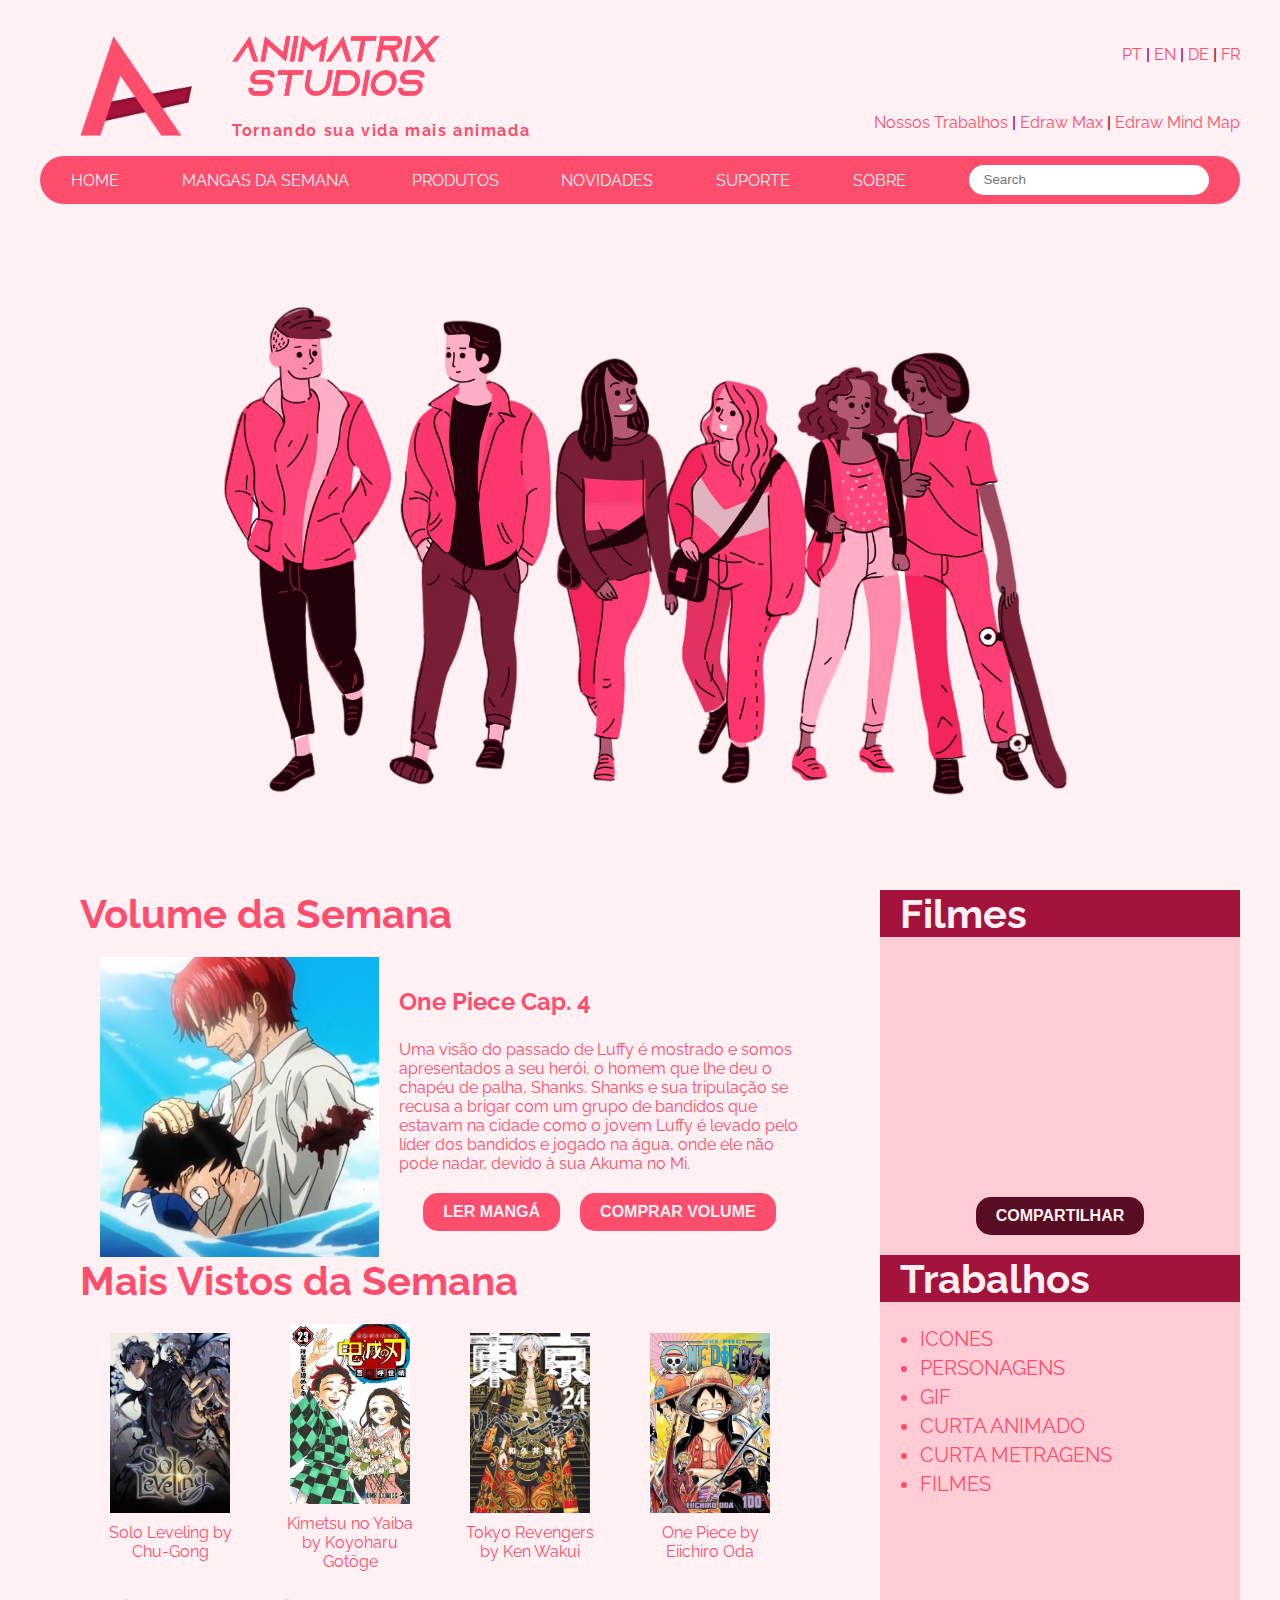
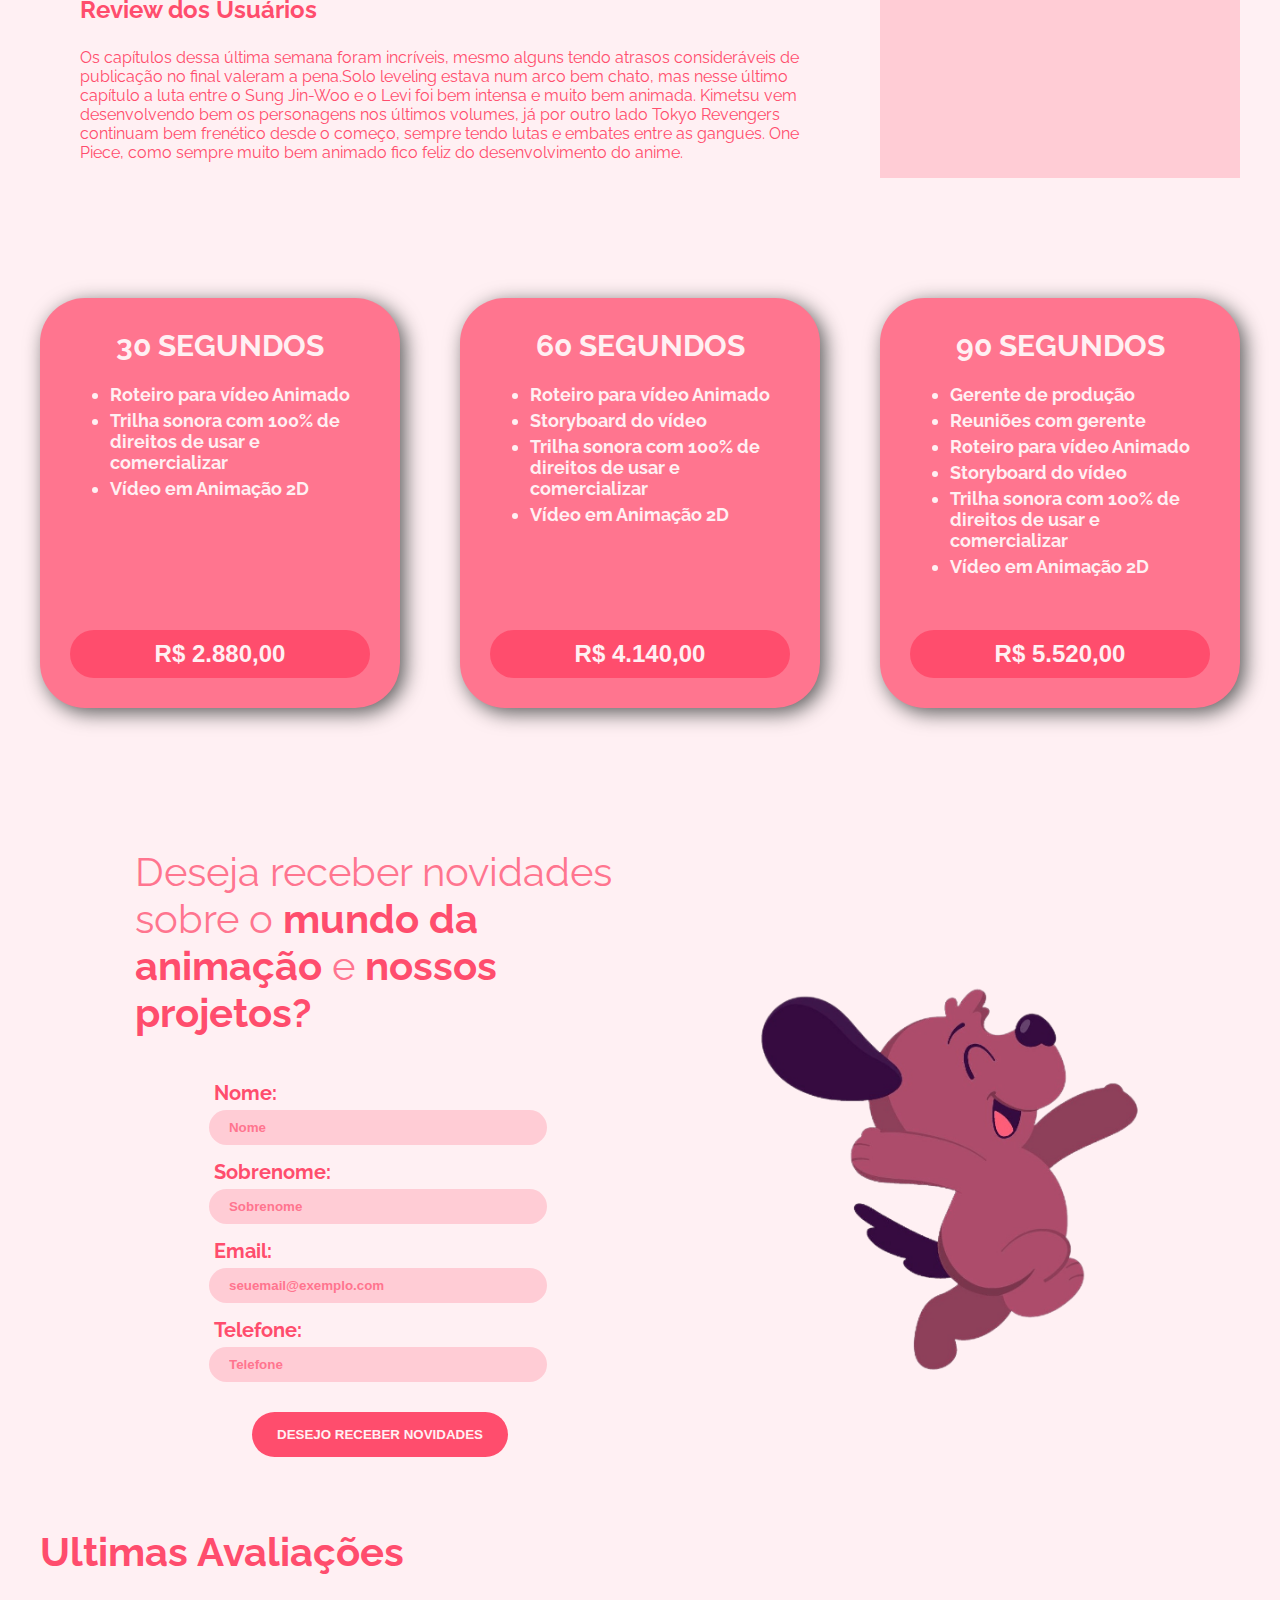
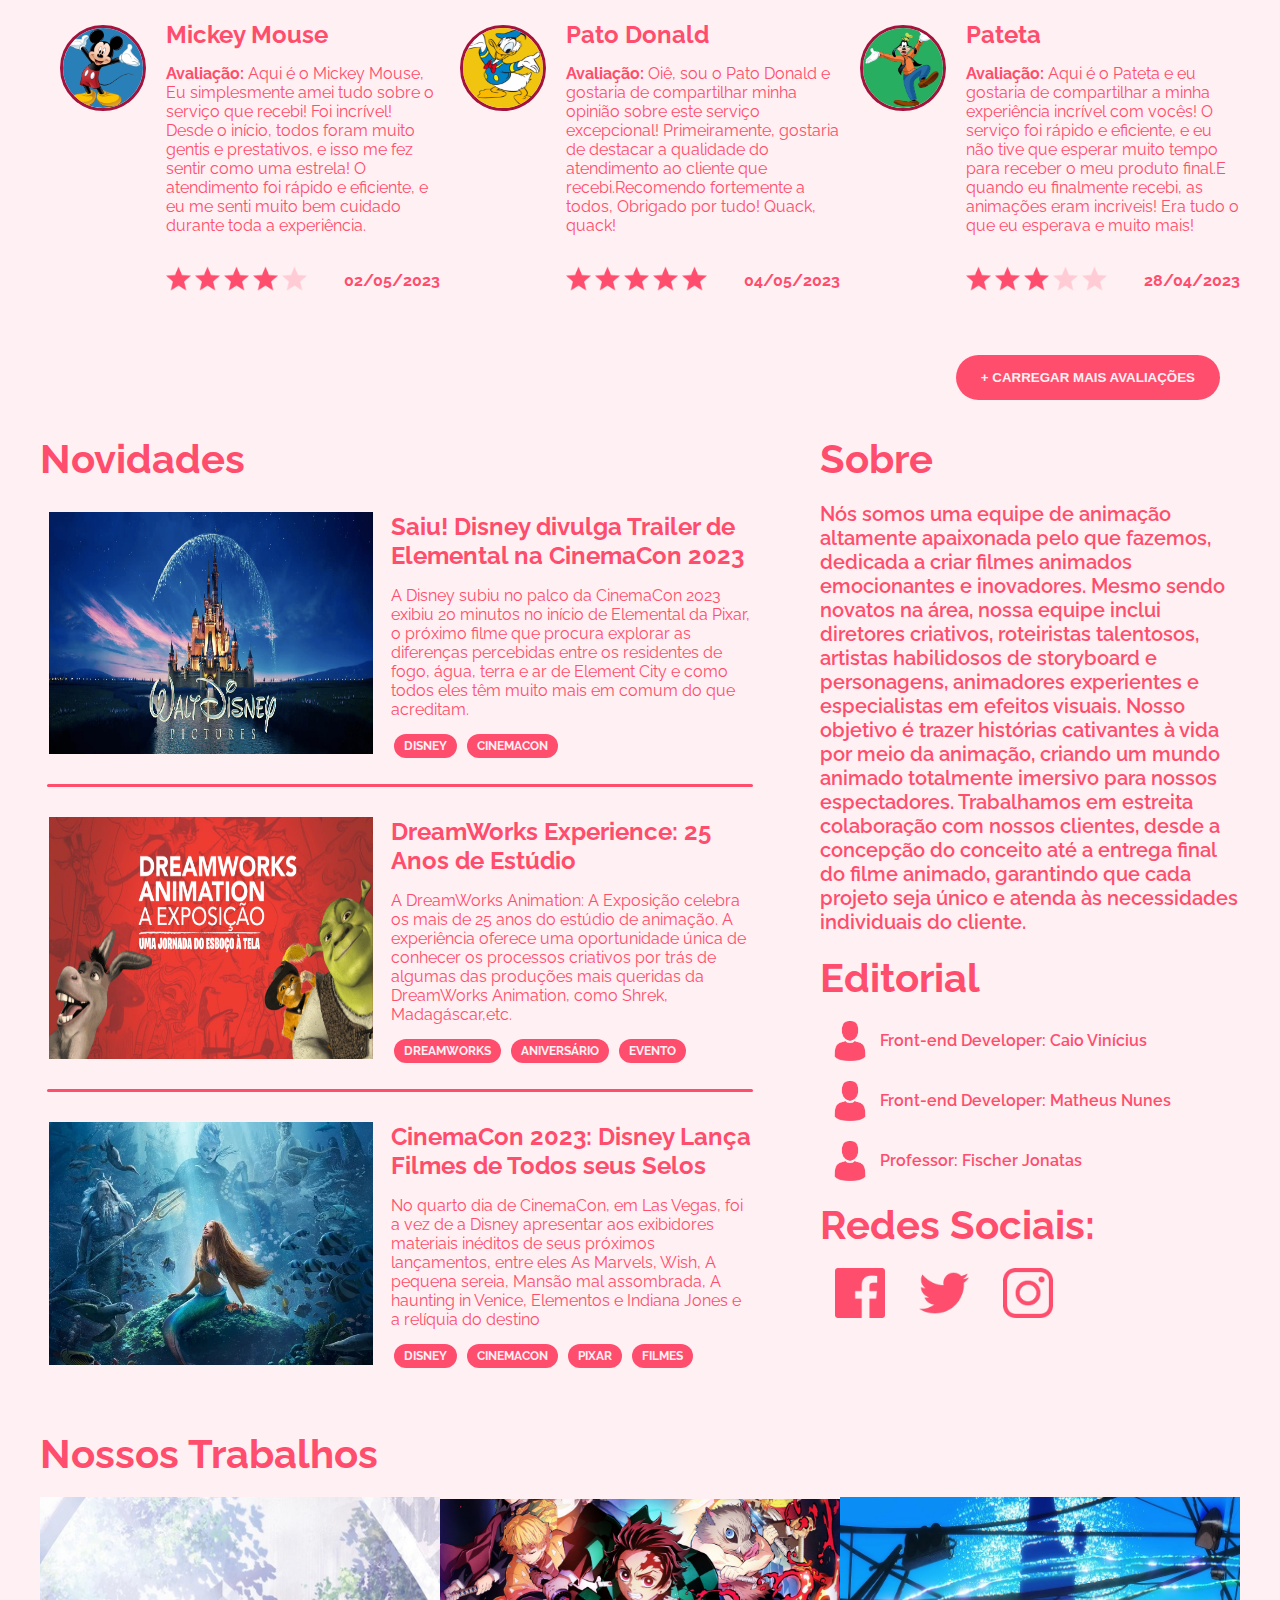
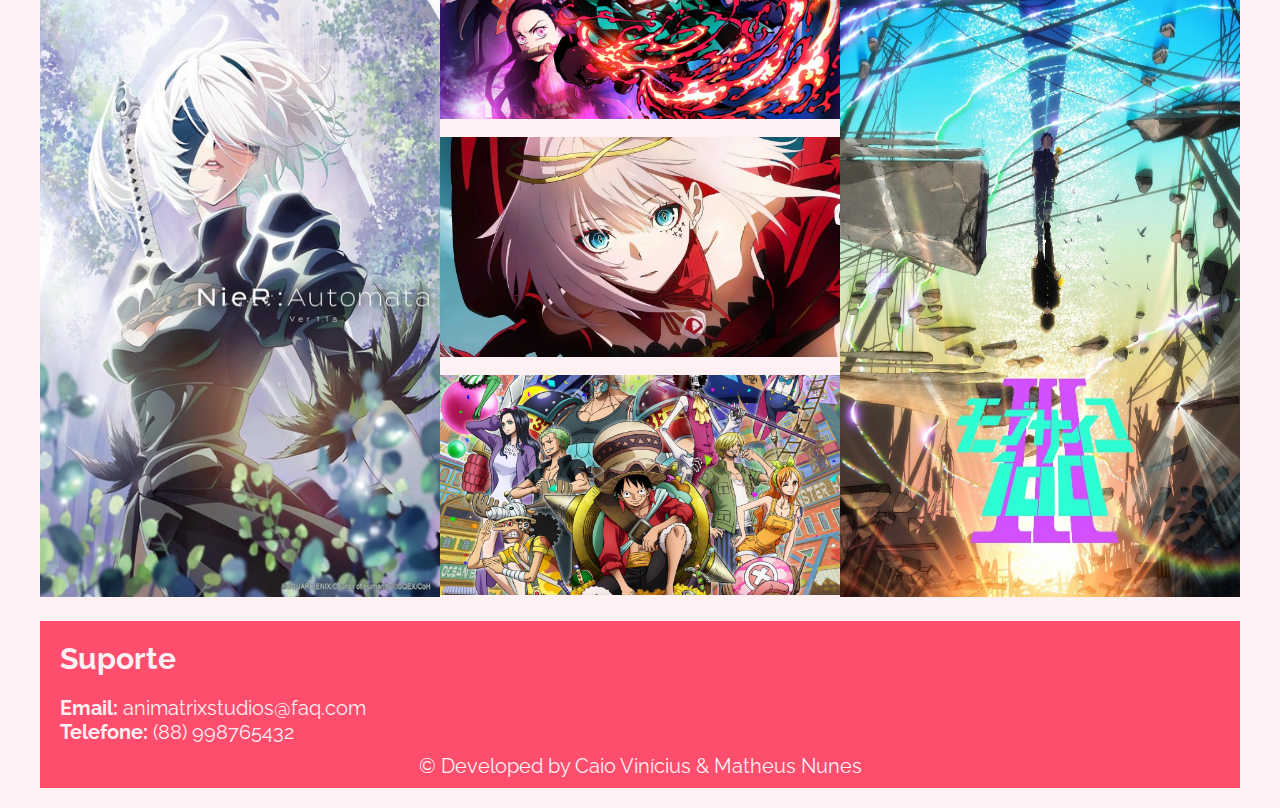
==== index.html @ 0816d8dd "first commit" ====
<!DOCTYPE html>
<html lang="en">
<head>
    <meta charset="UTF-8">
    <meta http-equiv="X-UA-Compatible" content="IE=edge">
    <meta name="viewport" content="width=device-width, initial-scale=1.0">
    <link rel="shortcut icon" href="images/logo.png" type="image/x-icon">
    <link rel="stylesheet" href="style.css">
    <link rel="preconnect" href="https://fonts.googleapis.com">
    <link rel="preconnect" href="https://fonts.gstatic.com" crossorigin>
    <link href="https://fonts.googleapis.com/css2?family=Raleway:wght@100;200;300;400;500;600;700;800;900&display=swap"
    rel="stylesheet">
    <title>ANIMATRIX</title>
</head>
<body>
    <header>
        <figure class="logo">
            <img id="animatrix-logo" src="images/logo.png" alt="Animatrix Studios Logo">
        </figure>
        <div id="animatrix-infos" class="company-info">
            <h1><img id="animatrix-name-logo" class="company-name" src="images/nome.png" alt="Animatrix Studios"></h1>
            <span id="animatrix-description"class="company-description">Tornando sua vida mais animada</span>
        </div>
        <div id="header-options" class="options">
            <div class="languages">
                <a href="">PT</a>
                <span>|</span>
                <a href="">EN</a>
                <span>|</span>
                <a href="">DE</a>
                <span>|</span>
                <a href="">FR</a>
            </div>
            <div class="opt">
                <a href="#works">Nossos Trabalhos</a>
                <span>|</span>
                <a href="">Edraw Max</a>
                <span>|</span>
                <a href="">Edraw Mind Map</a>
            </div>
        </div>     
    </header>
    <nav id="main-nav-bar">
        <a href="">HOME</a>
        <a href="#story-headline">MANGAS DA SEMANA</a>
        <a href="#products">PRODUTOS</a>
        <a href="#news">NOVIDADES</a>
        <a href="#footer">SUPORTE</a>
        <a href="#about">SOBRE</a>
        <input id="search-bar" type="search" name="search-bar" placeholder="Search">
    </nav>
    <figure id="home-content">
        <img id="home-image" src="images/jovens.png" alt="Home Image">
    </figure>
    <div class="container">
        <section id="main-content">
            <div id="story-headline">
                <h2>Volume da Semana</h2>
                <div class="story-headline-content">
                    <img src="images/one-piece-cap4.png" alt="">
                    <div class="story-healine-text-description">
                        <h3>One Piece Cap. 4</h3>
                        <p>Uma visão do passado de Luffy é mostrado e somos apresentados a seu herói, o homem que lhe deu o chapéu de palha, Shanks. Shanks e sua tripulação se recusa a brigar com um grupo de bandidos que estavam na cidade como o jovem Luffy é levado pelo líder dos bandidos e jogado na água, onde ele não pode nadar, devido à sua Akuma no Mi.
                        </p>
                        <div class="story-headline-buttons">
                            <button>LER MANGÁ</button>
                            <button>COMPRAR VOLUME</button>
                        </div>
                    </div>
                </div>
            </div>
            <div class="manga">
                <h2>Mais Vistos da Semana</h2>
                <div class="manga-images">
                    <figure class="manga-box">
                        <img class="manga-image" src="images/solo-leveling-manga.jpg" alt="">
                        <figcaption>
                            Solo Leveling by Chu-Gong
                        </figcaption>
                    </figure>
                    <figure class="manga-box">
                        <img class="manga-image" src="images/kimetsu-manga.jpg" alt="">
                        <figcaption>
                            Kimetsu no Yaiba by Koyoharu Gotōge
                        </figcaption>
                    </figure>
                    <figure class="manga-box">
                        <img class="manga-image" src="images/tokyo-revengers-manga.jpg" alt="">
                        <figcaption>
                            Tokyo Revengers by Ken Wakui
                        </figcaption>
                    </figure>
                    <figure class="manga-box">
                        <img class="manga-image" src="images/one-piece-manga.jpg" alt="">
                        <figcaption>
                            One Piece by Eiichiro Oda
                        </figcaption>
                    </figure>
                </div>
                <div class="newsletter-user-reviews">
                    <h3>Review dos Usuários</h3>
                    <p>Os capítulos dessa última semana foram incríveis, mesmo alguns tendo atrasos consideráveis de publicação no final valeram a pena.Solo leveling estava num arco bem chato, mas nesse último capítulo a luta entre o Sung Jin-Woo e o Levi foi bem intensa e muito bem animada. Kimetsu vem desenvolvendo bem os personagens nos últimos volumes, já por outro lado Tokyo Revengers continuam bem frenético desde o começo, sempre tendo lutas e embates entre as gangues. One Piece, como sempre muito bem animado fico feliz do desenvolvimento do anime. 
                    </p>
                </div>
            </div>
        </section>
        <aside>
            <div class="social">
                <h2>Filmes</h2>
                <div class="movie-iframe">
                    <iframe width="300" height="220" src="https://www.youtube.com/embed/JvqcaQJgr-A" title="YouTube video player" frameborder="0" allow="accelerometer; autoplay; clipboard-write; encrypted-media; gyroscope; picture-in-picture; web-share" allowfullscreen></iframe>
                    <button>COMPARTILHAR</button>
                </div>
            </div>
            <nav id="works-nav" class="navigate">
                <h2>Trabalhos</h2>
                <ul>
                    <li>ICONES</li>
                    <li>PERSONAGENS</li>
                    <li>GIF</li>
                    <li>CURTA ANIMADO</li>
                    <li>CURTA METRAGENS</li>
                    <li>FILMES</li>
                </ul>
            </nav>
        </aside>
    </div>
    <section id="products" class="products">
        <div class="products-box">
            <h2>30 SEGUNDOS</h2>
            <ul>
                <li>Roteiro para vídeo Animado</li>
                <li>Trilha sonora com 100% de direitos de usar e comercializar </li>
                <li>Vídeo em Animação 2D</li>
            </ul>
            <button>R$ 2.880,00</button>
        </div>
        <div class="products-box">
            <h2>60 SEGUNDOS</h2>
            <ul>
                <li>Roteiro para vídeo Animado</li>
                <li>Storyboard do vídeo</li>
                <li>Trilha sonora com 100% de direitos de usar e comercializar </li>
                <li>Vídeo em Animação 2D</li>
            </ul>
            <button>R$ 4.140,00</button>
        </div>
        <div class="products-box">
            <h2>90 SEGUNDOS</h2>
            <ul>
                <li>Gerente de produção</li>
                <li>Reuniões com gerente</li>
                <li>Roteiro para vídeo Animado</li>
                <li>Storyboard do vídeo</li>
                <li>Trilha sonora com 100% de direitos de usar e comercializar </li>
                <li>Vídeo em Animação 2D</li>
            </ul>
            <button>R$ 5.520,00</button>
        </div>
    </section>
    <div class="forms-news">
        <form class="forms" action="">
            <span>
                Deseja receber novidades sobre o <b>mundo da animação</b> e <b>nossos projetos?</b>
            </span>
            <div class="forms-inputs">
                <label for="first-name">Nome:</label>
                <input id="first-name" type="text" required placeholder="Nome">
                <label for="second-name">Sobrenome:</label>
                <input id="second-name" type="text" required placeholder="Sobrenome">
                <label for="email">Email:</label>
                <input id="email" type="email" required placeholder="seuemail@exemplo.com">
                <label for="phone-number">Telefone:</label>
                <input id="phone-number" type="tel" pattern="" required placeholder="Telefone">
                <button id="submit-form-button" type="submit">DESEJO RECEBER NOVIDADES</button>
            </div>
        </form>
        <figure>
            <img src="images/dog.png" height="600px" width="250px" alt="">
        </figure>
    </div>
    <section class="last-reviews">
        <h2>Ultimas Avaliações</h2>
        <div class="last-user-reviews">
            <div class="user-review">
                <figure class="user-icon">
                    <img src="images/mickey.png" alt="">
                </figure>
                <div class="user-comment">
                    <div class="review-text">
                        <h3>Mickey Mouse</h3>
                        <span><b>Avaliação:</b> Aqui é o Mickey Mouse, Eu simplesmente amei tudo sobre o serviço que recebi! Foi incrível! Desde o início, todos foram muito gentis e prestativos, e isso me fez sentir como uma estrela! O atendimento foi rápido e eficiente, e eu me senti muito bem cuidado durante toda a experiência.</span>
                    </div>
                    <div class="bottom-infos">
                        <div class="user-rate">
                            <img src="images/estrela-cheia.png" alt="">
                            <img src="images/estrela-cheia.png" alt="">
                            <img src="images/estrela-cheia.png" alt="">
                            <img src="images/estrela-cheia.png" alt="">
                            <img src="images/estrela-vazia.png" alt="">
                        </div>
                        <span class="date-review">02/05/2023</span>
                    </div>
                </div>
            </div>
            <div class="user-review">
                <figure class="user-icon">
                    <img src="images/donald.png" alt="">
                </figure>
                <div class="user-comment">
                    <div class="review-text">
                        <h3>Pato Donald</h3>
                        <span><b>Avaliação:</b> Oiê, sou o Pato Donald e gostaria de compartilhar minha opinião sobre este serviço excepcional! Primeiramente, gostaria de destacar a qualidade do atendimento ao cliente que recebi.Recomendo fortemente a todos, Obrigado por tudo! Quack, quack!</span>
                    </div>
                    <div class="bottom-infos">
                        <div class="user-rate">
                            <img src="images/estrela-cheia.png" alt="">
                            <img src="images/estrela-cheia.png" alt="">
                            <img src="images/estrela-cheia.png" alt="">
                            <img src="images/estrela-cheia.png" alt="">
                            <img src="images/estrela-cheia.png" alt="">
                        </div>
                        <span class="date-review">04/05/2023</span>
                    </div>
                </div>
            </div>
            <div class="user-review">
                <figure class="user-icon">
                    <img src="images/pateta.png">
                </figure>
                <div class="user-comment">
                    <div class="review-text">
                        <h3>Pateta</h3>
                        <span><b>Avaliação:</b> Aqui é o Pateta e eu gostaria de compartilhar a minha experiência incrível com vocês! O serviço foi rápido e eficiente, e eu não tive que esperar muito tempo para receber o meu produto final.E quando eu finalmente recebi, as animações eram incriveis! Era tudo o que eu esperava e muito mais!
                        </span>
                    </div>
                    <div class="bottom-infos">
                        <div class="user-rate">
                            <img src="images/estrela-cheia.png" alt="">
                            <img src="images/estrela-cheia.png" alt="">
                            <img src="images/estrela-cheia.png" alt="">
                            <img src="images/estrela-vazia.png" alt="">
                            <img src="images/estrela-vazia.png" alt="">
                        </div>
                        <span class="date-review">28/04/2023</span>
                    </div>
                </div>
            </div>
        </div>
        <button>+ CARREGAR MAIS AVALIAÇÕES</button>
    </section>
    <section id="news-and-about">
        <div id="news">
            <h2>Novidades</h2>
            <div class="news-box">
                <img class="news-image" src="images/disney-news.jpg" alt="">
                <article class="news-text-box">
                    <h3>Saiu! Disney divulga Trailer de Elemental na CinemaCon 2023</h3>
                    <p>
                        A Disney subiu no palco da CinemaCon 2023 exibiu 20 minutos no início de Elemental da Pixar, o próximo filme que procura explorar as diferenças percebidas entre os residentes de fogo, água, terra e ar de Element City e como todos eles têm muito mais em comum do que acreditam.
                    </p>
                    <div class="news-filters">
                        <span class="filter">DISNEY</span>
                        <span class="filter">CINEMACON</span>
                    </div>
                </article>
            </div>
            <hr>
            <div class="news-box">
                <img class="news-image" src="images/dreamworks-news.png">
                <article class="news-text-box">
                    <h3>DreamWorks Experience: 25 Anos de Estúdio</h3>
                    <p>
                        A DreamWorks Animation: A Exposição celebra os mais de 25 anos do estúdio de animação. A experiência oferece uma oportunidade única de conhecer os processos criativos por trás de algumas das produções mais queridas da DreamWorks Animation, como Shrek, Madagáscar,etc.
                    </p>
                    <div class="news-filters">
                        <span class="filter">DREAMWORKS</span>
                        <span class="filter">ANIVERSÁRIO</span>
                        <span class="filter">EVENTO</span>
                    </div>
                </article>
            </div>
            <hr>
            <div class="news-box">
                <img class="news-image" src="images/selos-disney-news.jpeg" alt="">
                <article class="news-text-box">
                    <h3>CinemaCon 2023: Disney Lança Filmes de Todos seus Selos</h3>
                    <p>
                        No quarto dia de CinemaCon, em Las Vegas, foi a vez de a Disney apresentar aos exibidores materiais inéditos de seus próximos lançamentos, entre eles As Marvels, Wish, A pequena sereia, Mansão mal assombrada, A haunting in Venice, Elementos e Indiana Jones e a relíquia do destino
                    </p>
                    <div class="news-filters">
                        <span class="filter">DISNEY</span>
                        <span class="filter">CINEMACON</span>
                        <span class="filter">PIXAR</span>
                        <span class="filter">FILMES</span>
                    </div>
                </article>
            </div>
        </div>
        <section id="about">
            <h2>Sobre</h2>
            <p id="about-text">
                Nós somos uma equipe de animação altamente apaixonada pelo que fazemos, dedicada a criar filmes animados emocionantes e inovadores. Mesmo sendo novatos na área, nossa equipe inclui diretores criativos, roteiristas talentosos, artistas habilidosos de storyboard e personagens, animadores experientes e especialistas em efeitos visuais.
                Nosso objetivo é trazer histórias cativantes à vida por meio da animação, criando um mundo animado totalmente imersivo para nossos espectadores. Trabalhamos em estreita colaboração com nossos clientes, desde a concepção do conceito até a entrega final do filme animado, garantindo que cada projeto seja único e atenda às necessidades individuais do cliente.
            </p>
            <h2>Editorial</h2>
            <p id="editor-text">
                <div class="user-editor">
                    <img id="user-icon" src="images/user-icon.png" alt="">
                    <span>Front-end Developer: Caio Vinícius</span>
                </div>
                <div class="user-editor">
                    <img id="user-icon" src="images/user-icon.png" alt="">
                    <span>Front-end Developer: Matheus Nunes</span>
                </div>
                <div class="user-editor">
                    <img id="user-icon" src="images/user-icon.png" alt="">
                    <span>Professor: Fischer Jonatas</span>
                </div>
            </p>
            <h2>Redes Sociais:</h2>
            <div class="social-icons">
                <img id="facebook-icon" src="images/facebook-icon.png" alt="">
                <img id="twitter-icon" src="images/twitter-icon.png" alt="">
                <img id="instagram-icon" src="images/instagram-icon.png" alt="">
            </div>
        </section>
    </section>
    <section id="works">
        <h2>Nossos Trabalhos</h2>
        <div class="works-content">
            <figure id="left-content">
                <img src="images/nier-automata-banner.jpeg" alt="">
            </figure>
            <div class="center-content">
                <figure class="center-image">
                    <img src="images/kimetsu-banner.jpg" alt="">
                </figure>
                <figure class="center-image">
                    <img src="images/takt-banner.jpg" alt="">
                </figure>
                <figure class="center-image">
                    <img src="images/one-piece-banner.jpg" alt="">
                </figure>
            </div>
            <figure id="right-content">
                <img src="images/mob-psycho-banner.jpg" alt="">
            </figure>
        </div>
    </section>
    <footer id="footer">
        <h3>Suporte</h3>
        <span><b>Email:</b> animatrixstudios@faq.com</span>
        <span><b>Telefone:</b> (88) 998765432</span>
        <span id="devs">&#169; Developed by Caio Vinícius & Matheus Nunes</span>
    </footer>
</body>
</html>
---- style.css ----
body{
    background-color: #fff0f3;
    font-family: 'Raleway', sans-serif;
    color: #ff4d6d;
    margin: 20px 40px;
}
button:hover, a:hover{
    cursor: pointer;
}
a{
    text-decoration: none;
    color: inherit;
}
a:hover{
    font-weight: 700;
}
h1, h2{
    margin: 0;
    color: #ff4d6d;
    font-size: 40px;
}
h3{
    font-size: 24px;
}
header{
    display: flex;
    flex-direction: row;
    justify-content: flex-start;
    align-items: space-evenly;
}
#animatrix-logo{
    height: 100px;
    width: auto
}
.company-info{
    display: flex;
    width: 50%;
    flex-direction: column;
    justify-content: space-evenly;
}
.company-name{
    height: 60px;
    width: auto;
}
.company-description{
    letter-spacing: 0.1em;
    font-weight: 700;
}
#header-options{
    margin-left: auto;
    display: flex;
    flex-direction: column;
    justify-content: space-around;
    align-items: flex-end;
}
#header-options span{
    color: #a4133c;
    font-weight: 600;
}
#main-nav-bar{
    display: flex;
    flex-direction: row;
    justify-content: space-around;
    align-items: center;
    height: 3em;
    background-color: #ff4d6d;
    border-radius: 25px;
}
#main-nav-bar a{
    color: #fff0f3;
}
#main-nav-bar #search-bar{
    padding: 5px 15px;
    height: 2.2em;
    width: 20%;
    border: none;
    border-radius: 15px;
}
#search-bar:focus{
    outline: 2px solid #590d22;
}
#home-content{
    display: flex;
    justify-content: center;
    margin: 0;
}
#home-image{
    height: auto;
    width: 80%;
}
.container{
    display: flex;
    justify-content: space-between;
    flex-direction: row;
}
.container h2{
    margin-bottom: 20px;
}
#main-content{
    margin: 0 40px;
    width: 60%;
}
aside{
    height: auto;
    width: 30%;
    background-color: #ffccd5;
}
aside h2{
    padding: 0 20px;
    color: #fff0f3;
    background-color: #a4133c;
}
#story-headline{
    height: auto;
    display: flex;
    flex-direction: column;
}
.story-headline-content{
    display: flex;
    flex-direction: row;
    justify-content: space-around;
    align-items: center;
}
.story-headline-content img{
    width: 300px;
    height: 300px;
    margin: 0 20px;
}
.story-healine-text-description p{
    margin: 0;
}
.story-headline-buttons{
    margin: 20px 0;
    display: flex;
    flex-direction: row;
    justify-content: center;
    align-items: center;
}
.story-headline-buttons button, .movie-iframe button{
    margin: 0 10px;
    padding: 10px 20px;
    border: none;
    background-color: #ff4d6d;
    color: #fff0f3;
    border-radius: 15px;
    font-size: 16px;
    font-weight: bolder;
}
.movie-iframe button{
    margin: 20px 10px;
}
.story-headline-buttons button:hover{
    box-shadow: 2px 2px 10px #5c5c5c;
}
.manga-images{
    width: 100%;
    overflow: hidden;
    display: flex;
    flex-direction: row;
    justify-content: space-around;
}
.manga-box{
    margin: 0;
    width: 20%;
    display: flex;
    flex-direction: column;
    justify-content: center;
    align-items: center;
}
.manga-image{
    height: 180px;
    width: 120px;
}
.manga-box figcaption{
    margin-top: 10px;
    text-align: center;
}
.newsletter-user-reviews{
    margin: 0 px;
}
.movie-iframe{
    display: flex;
    flex-direction: column;
    justify-content: center;
    align-items: center;
}
.movie-iframe button{
    background-color: #590d22;
}
aside nav{
    display: flex;
    flex-direction: column;
}
aside nav li{
    margin: 5px 0;
    font-size: 20px;
}
aside nav ul{
    margin: 0;
}
aside nav li:hover{
    cursor: pointer;
    font-weight: bolder;
}
.products{
    margin: 120px 0;
    display: flex;
    flex-direction: row;
    justify-content: space-between;
}
.products-box{
    padding: 30px;
    display: flex;
    flex-direction: column;
    width: 300px;
    height: 350px;
    background-color: #ff758f;
    border-radius: 45px;
    box-shadow: 5px 5px 20px #5c5c5c;
}
.products-box h2{
    background-color: initial;
    text-align: center;
    color: #fff0f3;
    font-size: 30px;
}
.products-box li{
    margin: 5px 0;
    font-size: 18px;
    font-weight: 700;
    color: #fff0f3;
}
.products-box button{
    align-self: center;
    margin-top: auto;
    width: 300px;
    padding: 10px 20px;
    border: none;
    background-color: #ff4d6d;
    color: #fff0f3;
    border-radius: 25px;
    font-size: 24px;
    font-weight: 700;
}
.forms-news{
    height: 700px;
    margin: 0 30px;
    display: flex;
    flex-direction: row;
    justify-content: space-around;
}
.forms{
    max-width: 50%;
    display: flex;
    flex-direction: column;
    align-items: center;
}
.forms span{
    color: #ff758f;
    font-size: 40px;
    padding: 20px 0 20px 40px;
}
.forms b{
    color: #ff4d6d;
}
.forms-news img{
    height: 60%;
    width: auto;
}
.forms-news figure{
    display: flex;
    flex-direction: column;
    justify-content: center;
}
.forms-inputs{
    margin: 20px 0;
    display: flex;
    flex-direction: column;
    justify-content: center;
    align-items: flex-start;
    width: 60%;
}
.forms-inputs label{
    margin: 5px;
    font-size: 20px;
    color: #ff4d6d;
    font-weight: bold;
}
.forms-inputs input{
    border: none;
    color: #ff758f;
    font-weight: bold;
    margin: 0 0 10px 0;
    padding: 10px 20px;
    background-color: #ffccd5;
    border-radius: 25px;
    width: 87%;
}
.forms-inputs input:focus{
    outline-color: #ff4d6d;
}
.forms-inputs ::placeholder{
    color: #ff758f;
}
#submit-form-button{
    margin: 20px 0;
    padding: 15px 25px;
    border-radius: 25px;
    background-color: #ff4d6d;
    color: #fff0f3;
    border: none;
    font-weight: bold;
    align-self: center;
}
#submit-form-button:hover{
    background-color: #ff4d6d;
    color: #fff0f3;
}
.last-reviews{
    display: flex;
    flex-direction: column;
}
.last-user-reviews{
    margin-top: 30px;
    margin-bottom: 50px;
    display: flex;
    flex-direction: row;
    justify-content: space-evenly;
    align-items: center;
}
.last-reviews button{
    margin: 0 20px;
    padding: 15px 25px;
    border-radius: 25px;
    border: none;
    background-color: #ff4d6d;
    color: #fff0f3;
    font-weight: 700;
    text-align: center;
    align-self: flex-end;
}
.user-review{
    height: 300px;
    width: 400px;
    display: flex;
    flex-direction: row;
    justify-content: space-around;
}
.user-icon{
    display: flex;
    justify-content: center;
    align-items: flex-start;
    margin: 20px 20px;
}
.user-icon img{
    border: 3px solid #a4133c;
    border-radius: 50%;
    width: 80px;
    height: 80px;
}
.user-comment{
    display: flex;
    flex-direction: column;
    justify-content: space-between;
}
.user-comment h3{
    margin: 15px 0;
}
.review-text{
    display: block;
}
.bottom-infos{
    margin: 10px 0;
    display: flex;
    flex-direction: row;
    align-items: center;
    justify-content: space-between;
}
.user-rate img{
    height: 25px;
    width: auto;
}
.date-review{
    font-weight: 700;
}
#news-and-about{
    margin: 35px 0;
    display: flex;
    justify-content: space-between;
}
#news{
    width: 60%;
}
#news hr{
    border: none;
    background-color: #ff4d6d;
    height: 0.2em;
    border-radius: 15px;
    width: 98%;
}
.news-box{
    display: flex;
    flex-direction: row;
    justify-content: space-around;
    margin: 30px 0;
}
.news-box:hover{
    cursor: pointer;
}
.news-image{
    width: 45%;
    height: auto;
}
.news-text-box{
    display: flex;
    flex-direction: column;
    justify-content: flex-start;
    width: 50%;
}
.news-text-box h3{
    margin: 0;
}
.filter{
    margin: 0 3px;
    padding: 5px 10px;
    color: #fff0f3;
    font-size: 12px;
    font-weight: 700;
    border-radius: 15px;
    background-color: #ff4d6d;
}
#about{
    width: 35%;
}
#about-text{
    color: #ff4d6d;
    font-size: 20px;
    font-weight: 600;
}
.user-editor{
    margin: 20px 0;
    font-weight: 600;
    display: flex;
    align-items: center;
}
#user-icon{
    width: 40px;
    height: auto;
    margin: 0 10px;
}
.social-icons{
    margin: 20px 0;
}
.social-icons img{
    margin: 0 15px;
    width: 50px;
    height: auto;
}
.social-icons img:hover{
    cursor: pointer;
}
#works h2{
    margin: 20px 0;
}
#left-content, #right-content, .center-image{
    margin: 0;
}
.works-content{
    width: 100%;
    height: auto;
    display: flex;
    justify-content: space-between;
    align-items: center;
}
.works-content figure{
    overflow: hidden;
}
.works-content img{
    margin: 0;
    height: 700px;
    width: 400px;
    transition: 1.5s;
}
.works-content img:hover{
    transform: scale(1.2);
}
.center-content{
    height: 700px;
    display: flex;
    flex-direction: column;
    justify-content: space-between;
}
.center-image img{
    width: 400px;
    height: 220px;
}
footer{
    margin: 20px 0;
    padding: 0 20px;
    display: flex;
    flex-direction: column;
    font-size: 20px;
    color: #fff0f3;
    background-color: #ff4d6d;
}
footer h3{
    font-size: 30px;
    margin: 0;
    padding: 20px 0;
}
#devs{
    margin: 10px 0;
    align-self: center;
}
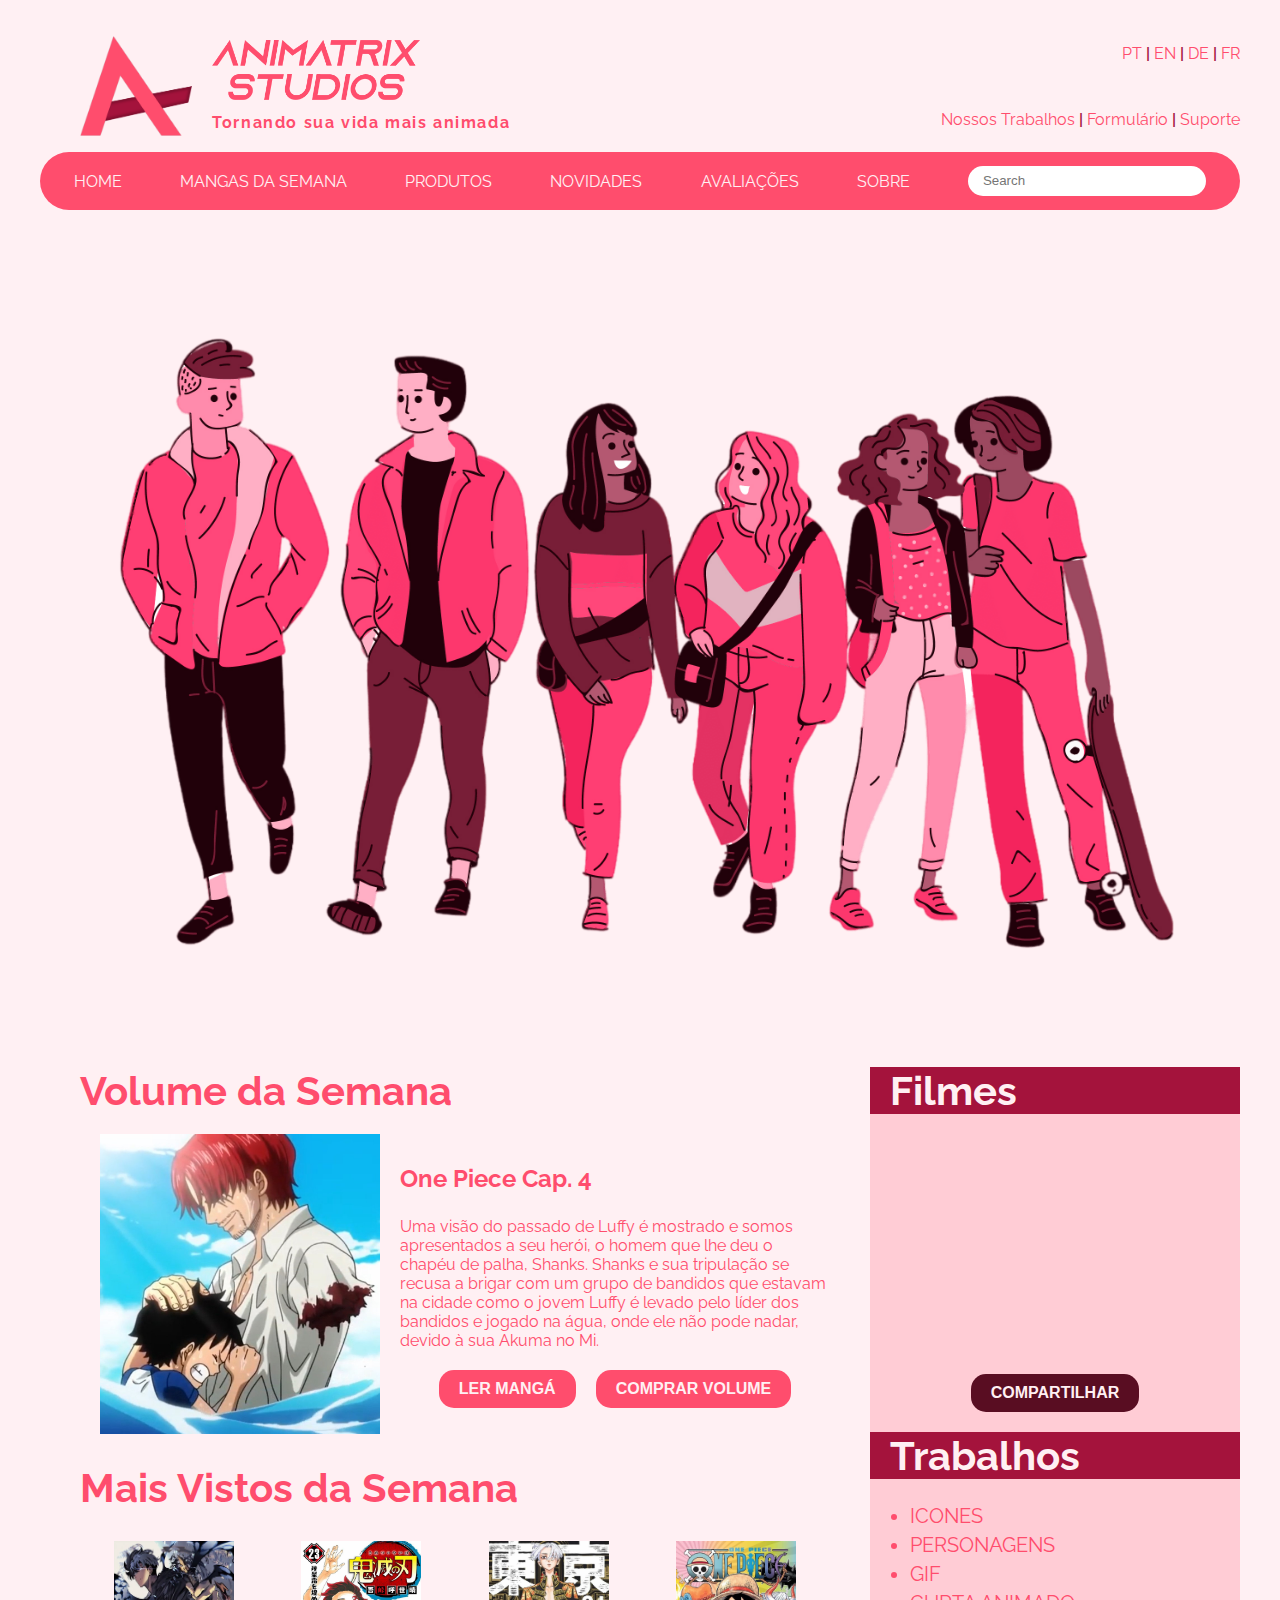
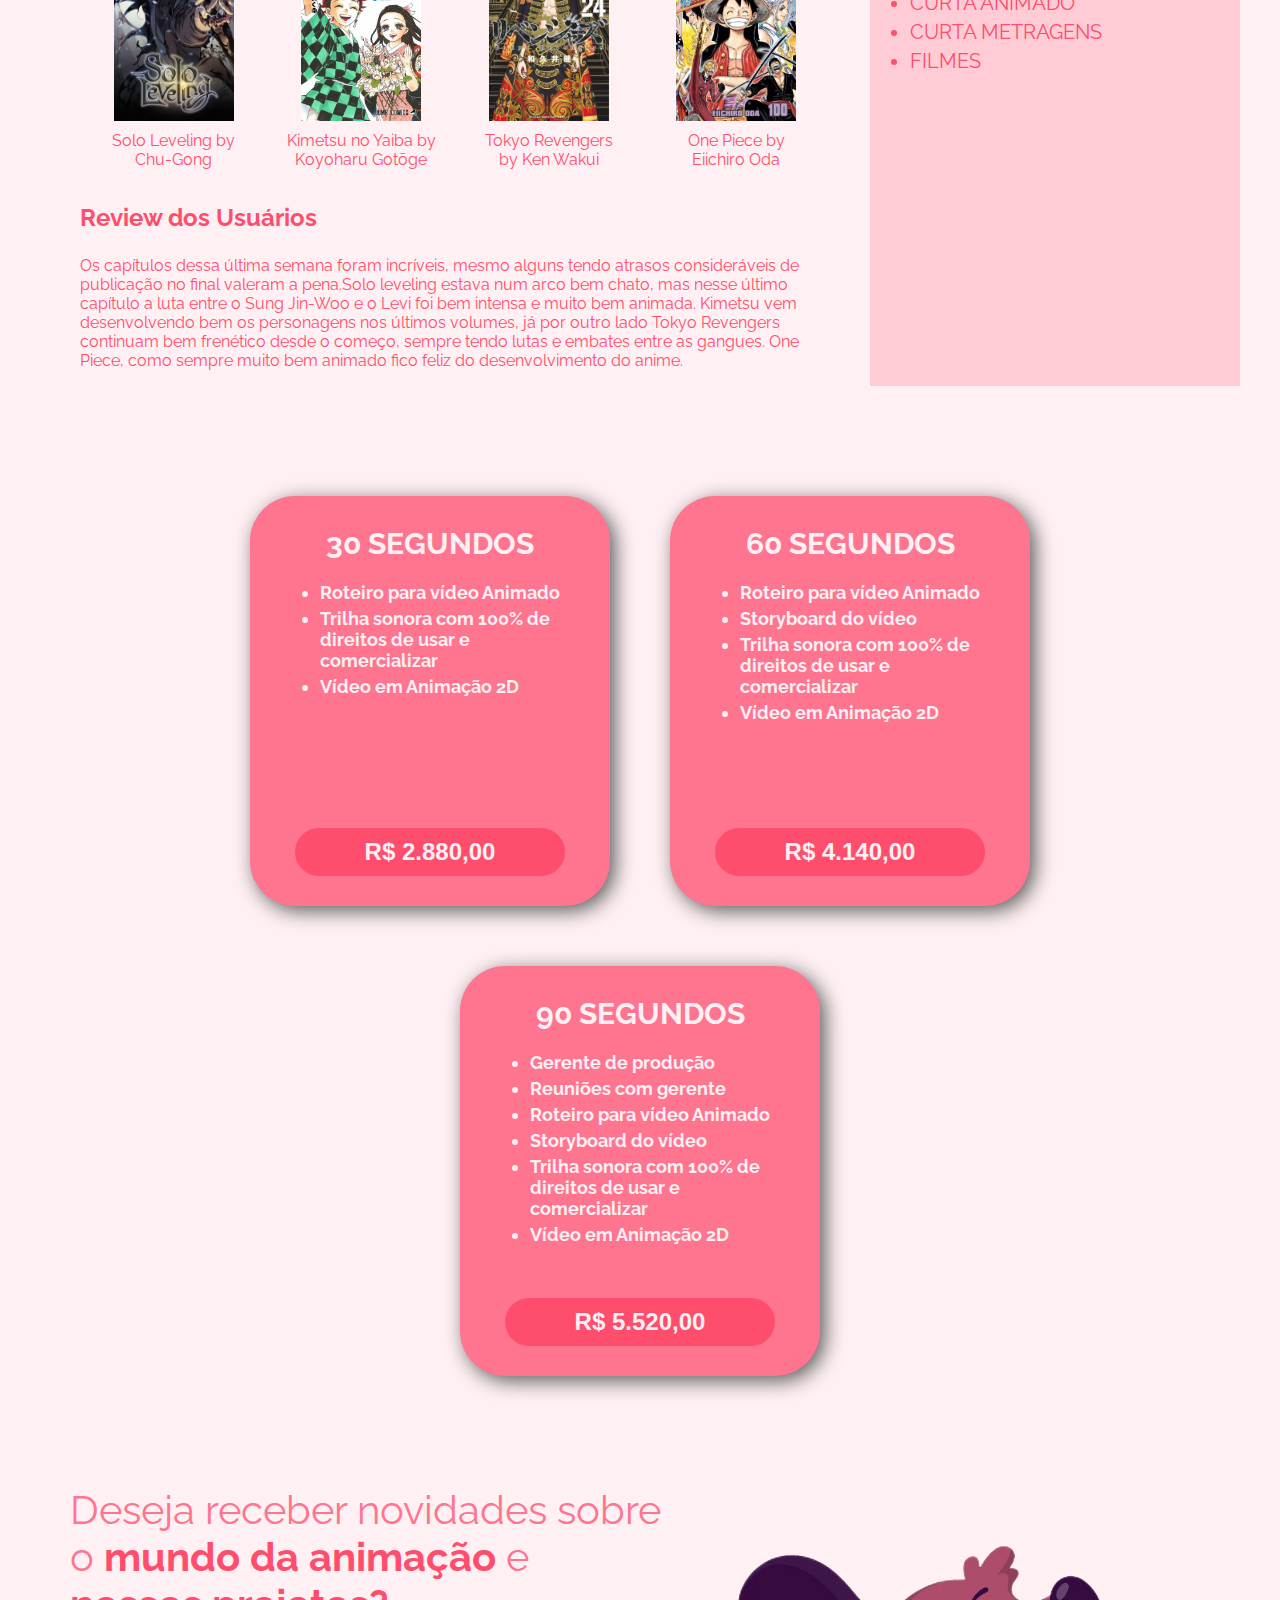
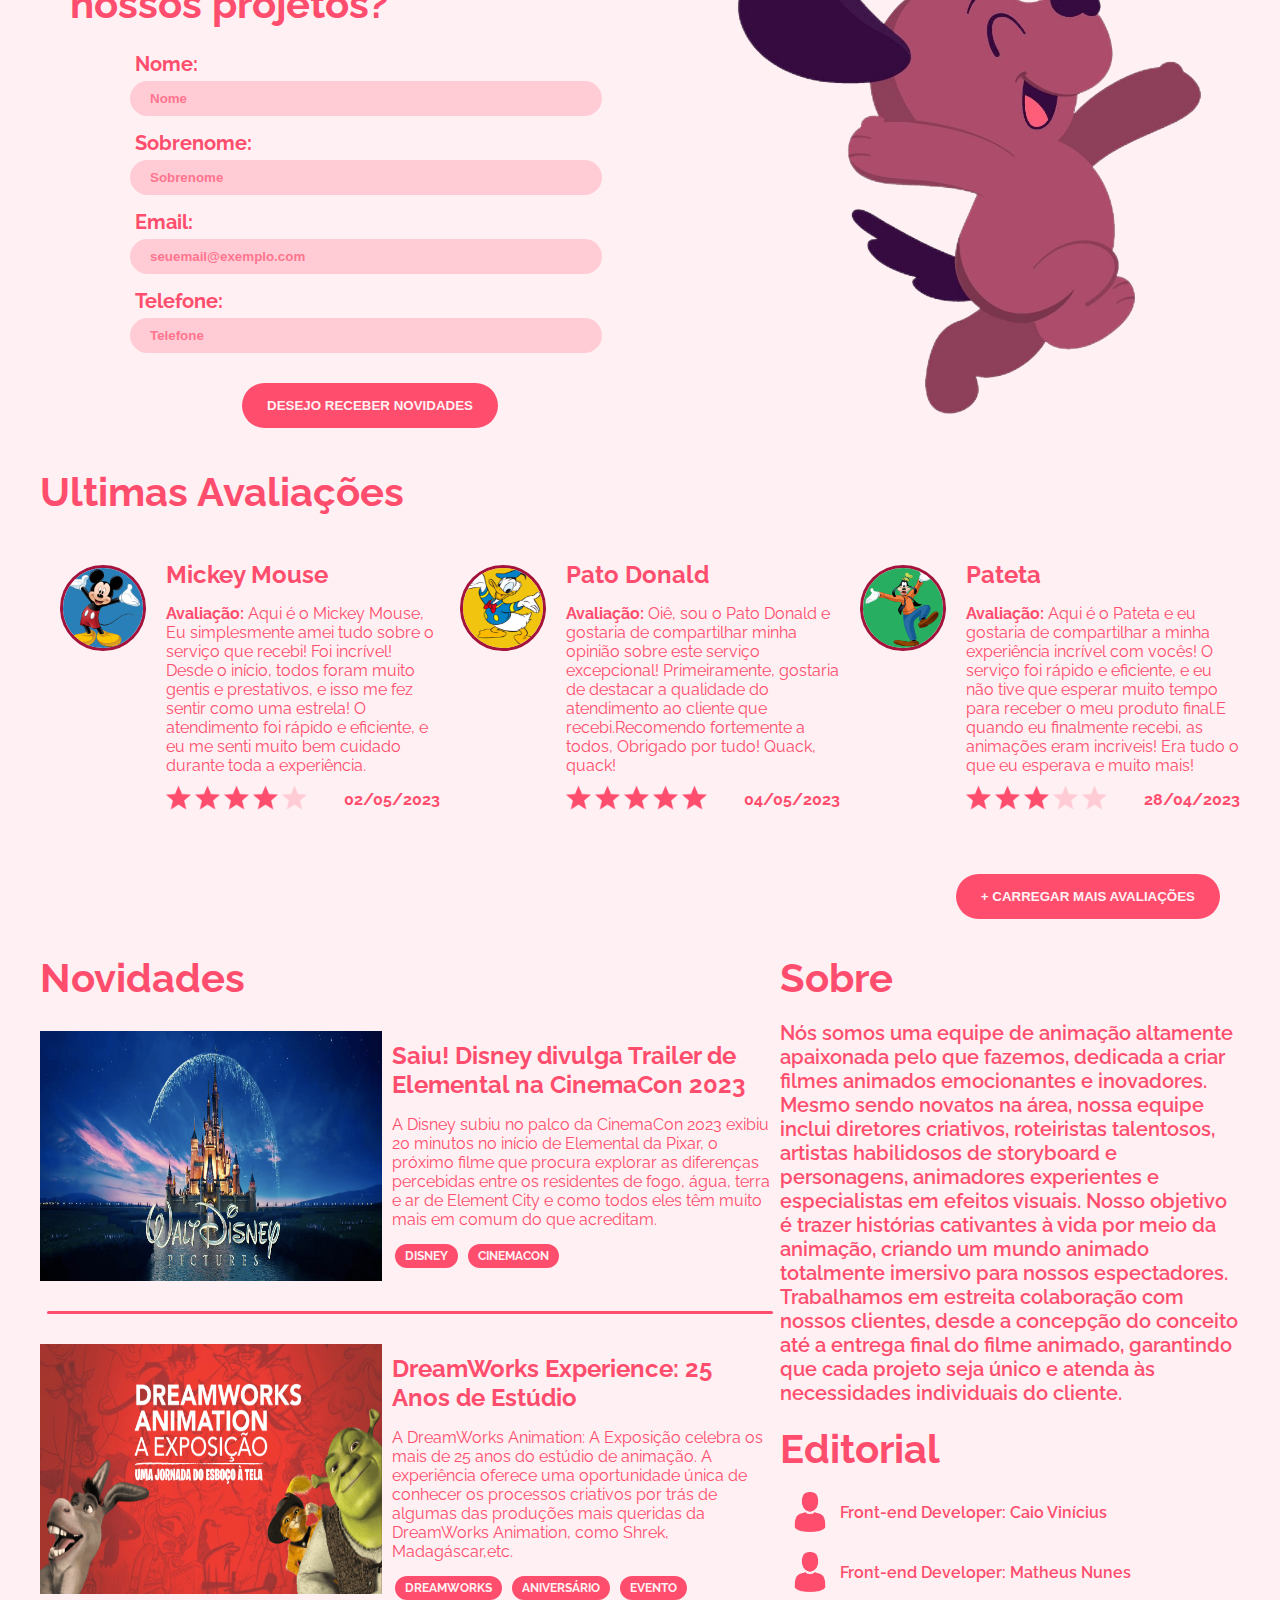
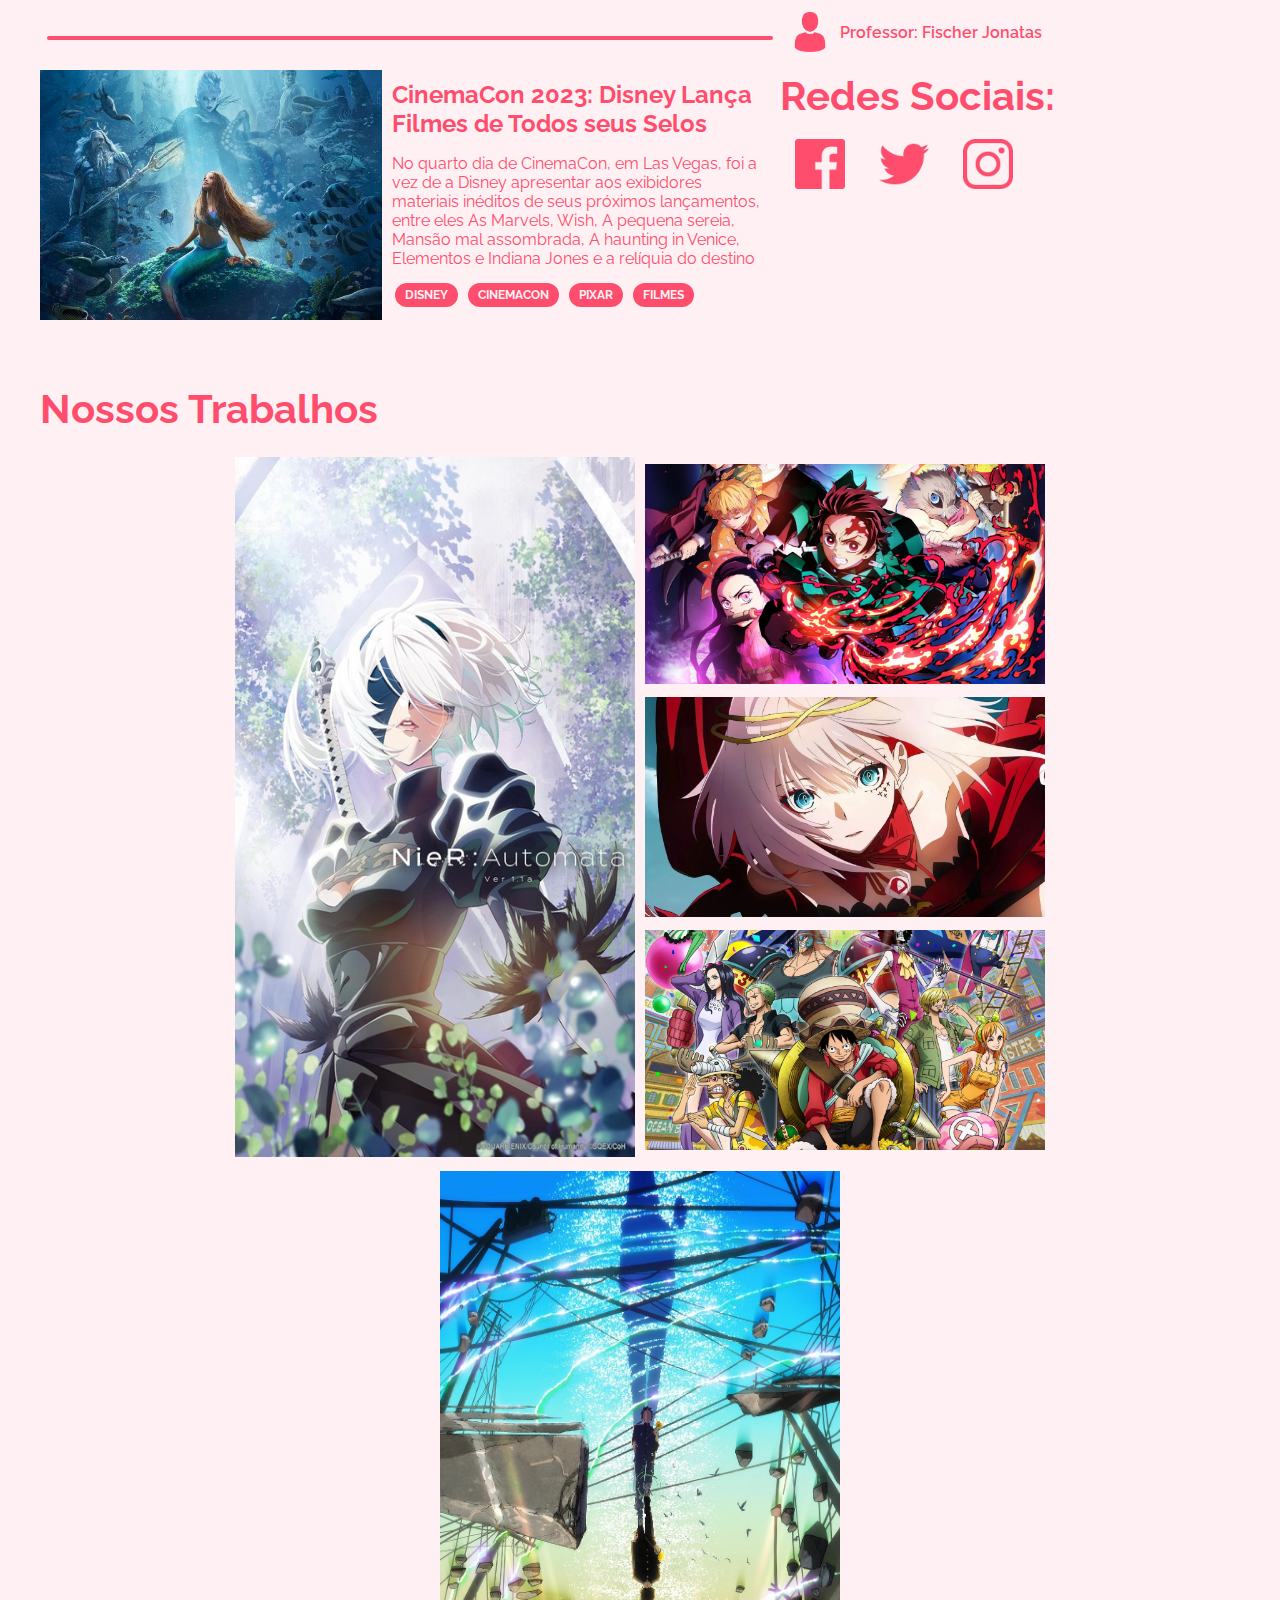
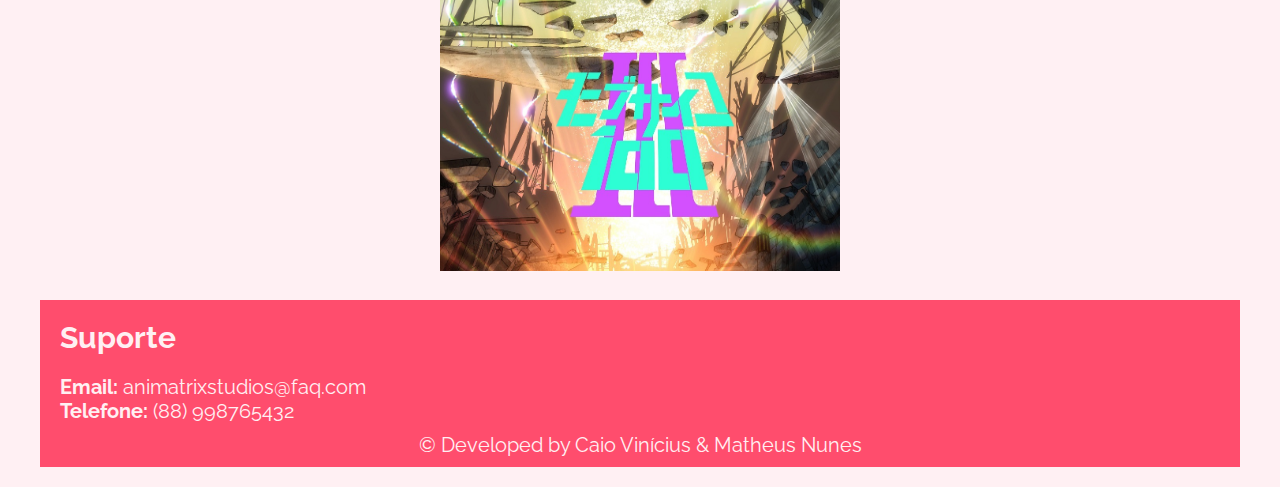
==== commit f0df9764: "final version" ====
--- a/index.html
+++ b/index.html
@@ -16,13 +16,13 @@
     <header>
         <figure class="logo">
             <img id="animatrix-logo" src="images/logo.png" alt="Animatrix Studios Logo">
+            <div id="company-info">
+                <h1><img id="company-name" src="images/nome.png" alt="Animatrix Studios"></h1>
+                <span id="company-description">Tornando sua vida mais animada</span>
+            </div>
         </figure>
-        <div id="animatrix-infos" class="company-info">
-            <h1><img id="animatrix-name-logo" class="company-name" src="images/nome.png" alt="Animatrix Studios"></h1>
-            <span id="animatrix-description"class="company-description">Tornando sua vida mais animada</span>
-        </div>
         <div id="header-options" class="options">
-            <div class="languages">
+            <div id="languages">
                 <a href="">PT</a>
                 <span>|</span>
                 <a href="">EN</a>
@@ -31,21 +31,21 @@
                 <span>|</span>
                 <a href="">FR</a>
             </div>
-            <div class="opt">
+            <div id="opt">
                 <a href="#works">Nossos Trabalhos</a>
                 <span>|</span>
-                <a href="">Edraw Max</a>
-                <span>|</span>
-                <a href="">Edraw Mind Map</a>
+                <a href="#forms-news">Formulário</a>
+                <span>|</span>
+                <a href="#footer">Suporte</a>
             </div>
         </div>     
     </header>
     <nav id="main-nav-bar">
         <a href="">HOME</a>
-        <a href="#story-headline">MANGAS DA SEMANA</a>
+        <a href="#week-manga-headline">MANGAS DA SEMANA</a>
         <a href="#products">PRODUTOS</a>
         <a href="#news">NOVIDADES</a>
-        <a href="#footer">SUPORTE</a>
+        <a href="#last-reviews">AVALIAÇÕES</a>
         <a href="#about">SOBRE</a>
         <input id="search-bar" type="search" name="search-bar" placeholder="Search">
     </nav>
@@ -54,22 +54,22 @@
     </figure>
     <div class="container">
         <section id="main-content">
-            <div id="story-headline">
+            <div id="week-manga-headline">
                 <h2>Volume da Semana</h2>
-                <div class="story-headline-content">
+                <div class="week-manga-content">
                     <img src="images/one-piece-cap4.png" alt="">
-                    <div class="story-healine-text-description">
+                    <div class="week-manga-description">
                         <h3>One Piece Cap. 4</h3>
                         <p>Uma visão do passado de Luffy é mostrado e somos apresentados a seu herói, o homem que lhe deu o chapéu de palha, Shanks. Shanks e sua tripulação se recusa a brigar com um grupo de bandidos que estavam na cidade como o jovem Luffy é levado pelo líder dos bandidos e jogado na água, onde ele não pode nadar, devido à sua Akuma no Mi.
                         </p>
-                        <div class="story-headline-buttons">
+                        <div class="week-manga-buttons">
                             <button>LER MANGÁ</button>
                             <button>COMPRAR VOLUME</button>
                         </div>
                     </div>
                 </div>
             </div>
-            <div class="manga">
+            <div class="week-most-manga">
                 <h2>Mais Vistos da Semana</h2>
                 <div class="manga-images">
                     <figure class="manga-box">
@@ -97,7 +97,7 @@
                         </figcaption>
                     </figure>
                 </div>
-                <div class="newsletter-user-reviews">
+                <div class="week-manga-user-reviews">
                     <h3>Review dos Usuários</h3>
                     <p>Os capítulos dessa última semana foram incríveis, mesmo alguns tendo atrasos consideráveis de publicação no final valeram a pena.Solo leveling estava num arco bem chato, mas nesse último capítulo a luta entre o Sung Jin-Woo e o Levi foi bem intensa e muito bem animada. Kimetsu vem desenvolvendo bem os personagens nos últimos volumes, já por outro lado Tokyo Revengers continuam bem frenético desde o começo, sempre tendo lutas e embates entre as gangues. One Piece, como sempre muito bem animado fico feliz do desenvolvimento do anime. 
                     </p>
@@ -105,7 +105,7 @@
             </div>
         </section>
         <aside>
-            <div class="social">
+            <div class="movie">
                 <h2>Filmes</h2>
                 <div class="movie-iframe">
                     <iframe width="300" height="220" src="https://www.youtube.com/embed/JvqcaQJgr-A" title="YouTube video player" frameborder="0" allow="accelerometer; autoplay; clipboard-write; encrypted-media; gyroscope; picture-in-picture; web-share" allowfullscreen></iframe>
@@ -158,7 +158,7 @@
             <button>R$ 5.520,00</button>
         </div>
     </section>
-    <div class="forms-news">
+    <div id="forms-news" class="forms-news">
         <form class="forms" action="">
             <span>
                 Deseja receber novidades sobre o <b>mundo da animação</b> e <b>nossos projetos?</b>
@@ -175,11 +175,9 @@
                 <button id="submit-form-button" type="submit">DESEJO RECEBER NOVIDADES</button>
             </div>
         </form>
-        <figure>
-            <img src="images/dog.png" height="600px" width="250px" alt="">
-        </figure>
+        <img src="images/dog.png" height="600px" width="250px" alt="">
     </div>
-    <section class="last-reviews">
+    <section id="last-reviews" class="last-reviews">
         <h2>Ultimas Avaliações</h2>
         <div class="last-user-reviews">
             <div class="user-review">
--- a/style.css
+++ b/style.css
@@ -27,22 +27,27 @@
     flex-direction: row;
     justify-content: flex-start;
     align-items: space-evenly;
+    flex-wrap: wrap;
+}
+.logo{
+    display: flex;
+    justify-content: space-between;
 }
 #animatrix-logo{
     height: 100px;
-    width: auto
-}
-.company-info{
-    display: flex;
-    width: 50%;
+    width: auto;
+}
+#company-info{
+    margin: 0 20px;
+    display: flex;
     flex-direction: column;
     justify-content: space-evenly;
 }
-.company-name{
+#company-name{
     height: 60px;
     width: auto;
 }
-.company-description{
+#company-description{
     letter-spacing: 0.1em;
     font-weight: 700;
 }
@@ -58,13 +63,15 @@
     font-weight: 600;
 }
 #main-nav-bar{
+    padding: 5px;
     display: flex;
     flex-direction: row;
     justify-content: space-around;
     align-items: center;
+    flex-wrap: wrap;
     height: 3em;
     background-color: #ff4d6d;
-    border-radius: 25px;
+    border-radius: 45px;
 }
 #main-nav-bar a{
     color: #fff0f3;
@@ -86,12 +93,13 @@
 }
 #home-image{
     height: auto;
-    width: 80%;
+    width: 100%;
 }
 .container{
     display: flex;
+    flex-direction: row;
     justify-content: space-between;
-    flex-direction: row;
+    flex-wrap: wrap;
 }
 .container h2{
     margin-bottom: 20px;
@@ -99,44 +107,52 @@
 #main-content{
     margin: 0 40px;
     width: 60%;
+    flex-grow: 1;
 }
 aside{
     height: auto;
-    width: 30%;
+    width: auto;
     background-color: #ffccd5;
+    flex-grow: 1;
 }
 aside h2{
     padding: 0 20px;
     color: #fff0f3;
     background-color: #a4133c;
 }
-#story-headline{
+#week-manga-headline{
+    margin-bottom: 30px;
     height: auto;
     display: flex;
     flex-direction: column;
 }
-.story-headline-content{
-    display: flex;
-    flex-direction: row;
-    justify-content: space-around;
-    align-items: center;
-}
-.story-headline-content img{
-    width: 300px;
+.week-manga-content{
+    display: flex;
+    flex-direction: row;
+    justify-content: center;
+    align-items: center;
+    flex-wrap: wrap;
+}
+.week-manga-content img{
     height: 300px;
+    min-width: 280px;
     margin: 0 20px;
 }
-.story-healine-text-description p{
+.week-manga-description{
+    width: 45%;
+    flex-grow: 1;
+}
+.week-manga-description p{
     margin: 0;
 }
-.story-headline-buttons{
+.week-manga-buttons{
     margin: 20px 0;
     display: flex;
     flex-direction: row;
     justify-content: center;
     align-items: center;
 }
-.story-headline-buttons button, .movie-iframe button{
+.week-manga-buttons button, .movie-iframe button{
     margin: 0 10px;
     padding: 10px 20px;
     border: none;
@@ -149,7 +165,7 @@
 .movie-iframe button{
     margin: 20px 10px;
 }
-.story-headline-buttons button:hover{
+.week-manga-buttons button:hover{
     box-shadow: 2px 2px 10px #5c5c5c;
 }
 .manga-images{
@@ -157,15 +173,18 @@
     overflow: hidden;
     display: flex;
     flex-direction: row;
+    flex-wrap: wrap;
     justify-content: space-around;
 }
 .manga-box{
-    margin: 0;
+    margin: 10px 0;
+    display: flex;
+    flex-direction: column;
+    justify-content: center;
+    align-items: center;
+    height: 100%;
     width: 20%;
-    display: flex;
-    flex-direction: column;
-    justify-content: center;
-    align-items: center;
+    min-width: 140px;
 }
 .manga-image{
     height: 180px;
@@ -175,10 +194,11 @@
     margin-top: 10px;
     text-align: center;
 }
-.newsletter-user-reviews{
-    margin: 0 px;
+.week-manga-user-reviews{
+    margin: 0;
 }
 .movie-iframe{
+    margin: 0 20px;
     display: flex;
     flex-direction: column;
     justify-content: center;
@@ -197,18 +217,21 @@
 }
 aside nav ul{
     margin: 0;
+    margin-bottom: 80px;
 }
 aside nav li:hover{
     cursor: pointer;
     font-weight: bolder;
 }
 .products{
-    margin: 120px 0;
-    display: flex;
-    flex-direction: row;
-    justify-content: space-between;
+    margin: 80px 0;
+    display: flex;
+    flex-direction: row;
+    justify-content: center;
+    flex-wrap: wrap;
 }
 .products-box{
+    margin: 30px;
     padding: 30px;
     display: flex;
     flex-direction: column;
@@ -233,7 +256,7 @@
 .products-box button{
     align-self: center;
     margin-top: auto;
-    width: 300px;
+    width: 90%;
     padding: 10px 20px;
     border: none;
     background-color: #ff4d6d;
@@ -243,42 +266,35 @@
     font-weight: 700;
 }
 .forms-news{
-    height: 700px;
-    margin: 0 30px;
-    display: flex;
-    flex-direction: row;
+    display: flex;
+    flex-direction: row;
+    align-items: center;
     justify-content: space-around;
+    width: 100%;
 }
 .forms{
-    max-width: 50%;
-    display: flex;
-    flex-direction: column;
-    align-items: center;
+    display: flex;
+    flex-direction: column;
+    align-items: center;
+    width: 50%;
 }
 .forms span{
     color: #ff758f;
     font-size: 40px;
-    padding: 20px 0 20px 40px;
 }
 .forms b{
     color: #ff4d6d;
 }
 .forms-news img{
-    height: 60%;
-    width: auto;
-}
-.forms-news figure{
-    display: flex;
-    flex-direction: column;
-    justify-content: center;
+    height: auto;
+    width: 40%;
 }
 .forms-inputs{
     margin: 20px 0;
     display: flex;
     flex-direction: column;
-    justify-content: center;
     align-items: flex-start;
-    width: 60%;
+    width: 80%;
 }
 .forms-inputs label{
     margin: 5px;
@@ -294,7 +310,7 @@
     padding: 10px 20px;
     background-color: #ffccd5;
     border-radius: 25px;
-    width: 87%;
+    width: 90%;
 }
 .forms-inputs input:focus{
     outline-color: #ff4d6d;
@@ -325,7 +341,7 @@
     margin-bottom: 50px;
     display: flex;
     flex-direction: row;
-    justify-content: space-evenly;
+    flex-wrap: wrap;
     align-items: center;
 }
 .last-reviews button{
@@ -340,17 +356,18 @@
     align-self: flex-end;
 }
 .user-review{
-    height: 300px;
+    height: auto;
     width: 400px;
     display: flex;
     flex-direction: row;
+    flex-grow: 1;
     justify-content: space-around;
 }
 .user-icon{
     display: flex;
     justify-content: center;
     align-items: flex-start;
-    margin: 20px 20px;
+    margin: 20px;
 }
 .user-icon img{
     border: 3px solid #a4133c;
@@ -387,9 +404,11 @@
     margin: 35px 0;
     display: flex;
     justify-content: space-between;
+    flex-wrap: wrap;
 }
 #news{
     width: 60%;
+    flex-grow: 1;
 }
 #news hr{
     border: none;
@@ -402,6 +421,7 @@
     display: flex;
     flex-direction: row;
     justify-content: space-around;
+    flex-wrap: wrap;
     margin: 30px 0;
 }
 .news-box:hover{
@@ -409,19 +429,23 @@
 }
 .news-image{
     width: 45%;
-    height: auto;
+    height: 250px;
+    min-width: 300px;
+    flex-grow: 1;
 }
 .news-text-box{
+    margin: 10px;
     display: flex;
     flex-direction: column;
     justify-content: flex-start;
     width: 50%;
+    flex-grow: 1;
 }
 .news-text-box h3{
     margin: 0;
 }
 .filter{
-    margin: 0 3px;
+    margin: 3px;
     padding: 5px 10px;
     color: #fff0f3;
     font-size: 12px;
@@ -431,6 +455,8 @@
 }
 #about{
     width: 35%;
+    min-width: 460px;
+    flex-grow: 1;
 }
 #about-text{
     color: #ff4d6d;
@@ -469,14 +495,15 @@
     width: 100%;
     height: auto;
     display: flex;
-    justify-content: space-between;
+    flex-wrap: wrap;
+    justify-content: center;
     align-items: center;
 }
 .works-content figure{
     overflow: hidden;
 }
 .works-content img{
-    margin: 0;
+    margin: 5px;
     height: 700px;
     width: 400px;
     transition: 1.5s;
@@ -511,4 +538,196 @@
 #devs{
     margin: 10px 0;
     align-self: center;
+}
+@media screen and (max-width: 920px){
+    #main-nav-bar{
+        flex-direction: column;
+        justify-content: space-around;
+        align-items: center;
+        height: auto;
+        background-color: inherit;
+    }
+    #main-nav-bar a{
+        margin: 5px 0;
+        padding: 5px 0;
+        width: 100%;
+        color: #fff0f3;
+        background-color: #ff4d6d;
+        text-align: center;
+        border-radius: 25px;
+        font-weight: 900;
+    }
+    #main-nav-bar #search-bar{
+        margin: 5px 0;
+        width: 100%;
+        border: none;
+        background-color: #ffccd5;
+        border-radius: 15px;
+    }
+    #main-nav-bar #search-bar::placeholder{
+        color: #ff4d6d;
+        font-weight: 700;
+    }
+}
+@media screen and (max-width: 750px){
+    .forms-news img{
+        display: none;
+    }
+    .forms{
+        flex-grow: 1;
+    }
+}
+@media screen and (min-width: 0px) and (max-width: 480px) {
+    h1, h2{
+        font-size: 32px;
+    }
+    header{
+        flex-direction: column;
+    }
+    .logo{
+        margin: 0;
+    }
+    #animatrix-logo{
+        height: 80px;
+    }
+    #company-name{
+        height: 40px;
+    }
+    #company-description{
+        letter-spacing: 0;
+    }
+    #header-options{
+        margin: 10px 0;
+        flex-direction: column;
+        align-items: flex-start;
+    }
+    #opt, #languages{
+        margin: 5px 0;
+    }
+    #opt{
+        font-size: 13px;
+    }
+    .container{
+        flex-direction: column;
+        justify-content: space-between;
+    }
+    #main-content, aside{
+        margin: 0;
+        width: 100%;
+    }
+    aside{
+        margin: 20px 0;
+        height: 700px;
+    }
+    #week-manga-headline{
+        width: 100%;
+    }
+    .week-manga-content{
+        flex-direction: column;
+        justify-content: space-around;
+        align-items: center;
+    }
+    .week-manga-content img{
+        margin: 0;
+    }
+    .week-manga-description{
+        width: 100%;
+    }
+    .manga-images{
+        flex-direction: column;
+        align-items: center;
+        justify-content: flex-start;
+    }
+    .manga-box{
+        margin: 20px 0;
+        width: 100%;
+    }
+    .products{
+        margin: 40px 0;
+    }
+    .products-box{
+        margin: 20px 0;
+        padding: 30px 0;
+        width: 100%;
+    }
+    .products-box button{
+        width: 80%;
+    }
+    .forms-news{
+        margin: 0;
+        justify-content: center;
+    }
+    .forms{
+        width: 100%;
+    }
+    .forms span{
+        font-size: 24px;
+        padding: 0;
+    }
+    .forms-inputs{
+        margin: 20px 0;
+        justify-content: flex-start; 
+    }
+    .last-user-reviews{
+        flex-direction: column;
+    }
+    .user-review{
+        height: auto;
+        width: 100%;
+    }
+    .user-icon{
+        margin: 20px 10px;
+    }
+    .user-icon img{
+        width: 60px;
+        height: 60px;
+        border: 2px solid #a4133c;
+    }
+    .user-rate img{
+        height: 15px;
+        width: auto;
+    }
+    .date-review{
+        font-size: 14px;
+        font-weight: 700;
+    }
+    #news-and-about{
+        flex-direction: column;
+    }
+    #news, #about{
+        width: 100%;
+        min-width: 100%;
+    }
+    .news-box{
+        flex-direction: column;
+    }
+    .news-image{
+        margin-bottom: 10px;
+        width: 100%;
+        height: 200px;
+    }
+    .news-text-box{
+        width: auto;
+    }
+    .works-content{
+        width: 100%;
+        flex-direction: column;
+    }
+    .works-content img{
+        width: 100%;
+    }
+    .center-content{
+        flex-direction: column;
+        justify-content: space-around;
+    }
+    .center-image img{
+        width: 100%;
+        height: 220px;
+    }
+    footer{
+        font-size: 14px;
+    }
+    #devs{
+        font-size: 12px;
+    }
 }